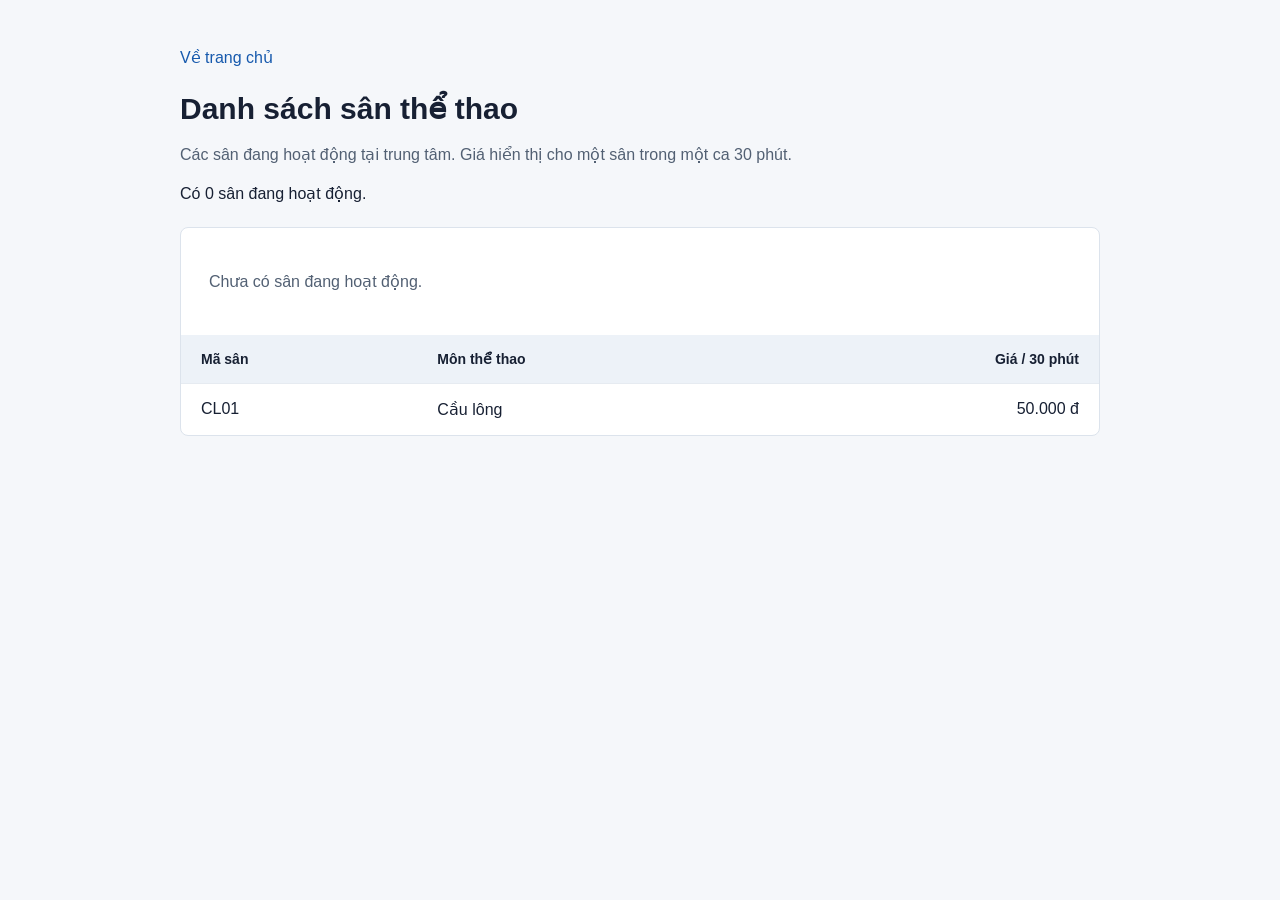
==== src/main/resources/templates/courts/list.html @ ab5fd7f0 "Them database entity repository va trang danh sach san" ====
<!DOCTYPE html>
<html lang="vi" xmlns:th="http://www.thymeleaf.org">
<head>
    <meta charset="UTF-8">
    <meta name="viewport" content="width=device-width, initial-scale=1">
    <title>Danh sách sân thể thao</title>
    <style>
        * { box-sizing: border-box; }
        body { margin: 0; font-family: Arial, sans-serif; color: #172033; background: #f5f7fa; }
        main { max-width: 960px; margin: 48px auto; padding: 0 20px; }
        a { color: #1659ad; }
        h1 { margin: 24px 0 10px; font-size: 30px; }
        .description { color: #526073; line-height: 1.6; }
        .table-container { margin-top: 24px; overflow-x: auto; background: white; border: 1px solid #dce3ec; border-radius: 8px; }
        table { width: 100%; border-collapse: collapse; }
        th, td { padding: 16px 20px; text-align: left; border-bottom: 1px solid #e6ebf1; }
        th { background: #edf2f8; font-size: 14px; white-space: nowrap; }
        tbody tr:last-child td { border-bottom: 0; }
        .price { text-align: right; white-space: nowrap; }
        .empty { padding: 28px; color: #526073; }
        @media (max-width: 600px) {
            main { margin-top: 24px; }
            h1 { font-size: 25px; }
            th, td { padding: 14px 12px; }
        }
    </style>
</head>
<body>
<main>
    <a th:href="@{/}">Về trang chủ</a>
    <h1>Danh sách sân thể thao</h1>
    <p class="description">Các sân đang hoạt động tại trung tâm. Giá hiển thị cho một sân trong một ca 30 phút.</p>
    <p th:text="|Có ${#lists.size(courts)} sân đang hoạt động.|">Có 0 sân đang hoạt động.</p>

    <div class="table-container">
        <p class="empty" th:if="${#lists.isEmpty(courts)}">Chưa có sân đang hoạt động.</p>
        <table th:unless="${#lists.isEmpty(courts)}" aria-label="Danh sách sân và giá thuê">
            <thead>
            <tr>
                <th scope="col">Mã sân</th>
                <th scope="col">Môn thể thao</th>
                <th scope="col" class="price">Giá / 30 phút</th>
            </tr>
            </thead>
            <tbody>
            <tr th:each="court : ${courts}">
                <td th:text="${court.code}">CL01</td>
                <td th:text="${court.sportName}">Cầu lông</td>
                <td class="price" th:text="${#numbers.formatDecimal(court.pricePerSlot, 1, 'POINT', 0, 'COMMA') + ' đ'}">50.000 đ</td>
            </tr>
            </tbody>
        </table>
    </div>
</main>
</body>
</html>
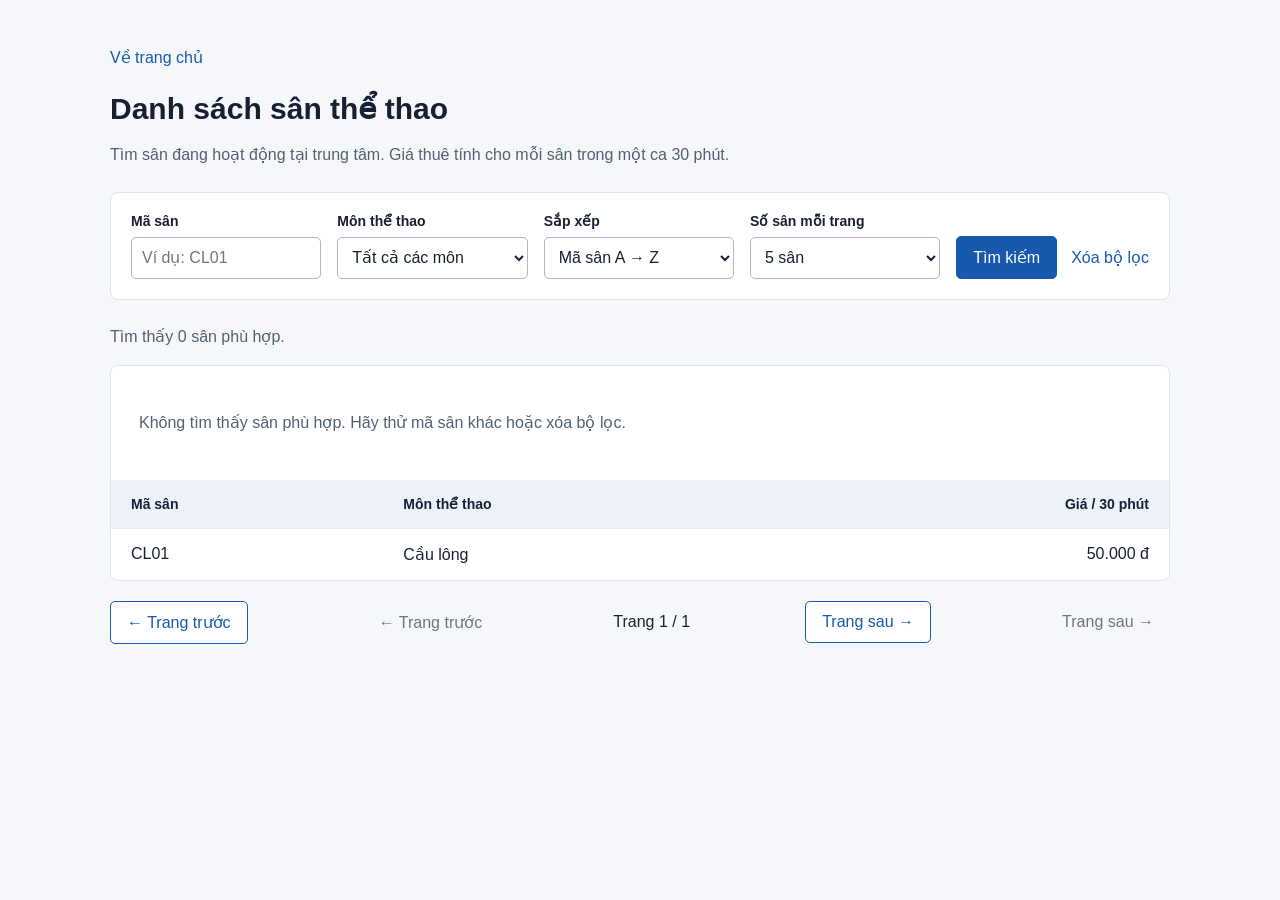
==== commit f2589984: "Them tim kiem loc phan trang va sap xep san" ====
--- a/src/main/resources/templates/courts/list.html
+++ b/src/main/resources/templates/courts/list.html
@@ -7,21 +7,35 @@
     <style>
         * { box-sizing: border-box; }
         body { margin: 0; font-family: Arial, sans-serif; color: #172033; background: #f5f7fa; }
-        main { max-width: 960px; margin: 48px auto; padding: 0 20px; }
+        main { max-width: 1100px; margin: 48px auto; padding: 0 20px; }
         a { color: #1659ad; }
         h1 { margin: 24px 0 10px; font-size: 30px; }
-        .description { color: #526073; line-height: 1.6; }
-        .table-container { margin-top: 24px; overflow-x: auto; background: white; border: 1px solid #dce3ec; border-radius: 8px; }
+        .description, .summary { color: #526073; line-height: 1.6; }
+        .filters { display: flex; flex-wrap: wrap; gap: 16px; align-items: end; padding: 20px; margin: 24px 0; background: white; border: 1px solid #dce3ec; border-radius: 8px; }
+        .field { display: flex; flex-direction: column; gap: 8px; flex: 1 1 150px; }
+        label { font-size: 14px; font-weight: bold; }
+        input, select { width: 100%; min-height: 42px; padding: 9px 10px; border: 1px solid #aab7c7; border-radius: 5px; font: inherit; background: white; color: inherit; }
+        .actions { display: flex; align-items: center; gap: 14px; min-height: 42px; }
+        button, .page-link { display: inline-block; padding: 11px 16px; border: 1px solid #1659ad; border-radius: 5px; font: inherit; }
+        button { background: #1659ad; color: white; cursor: pointer; }
+        button:hover { background: #104786; }
+        .table-container { overflow-x: auto; background: white; border: 1px solid #dce3ec; border-radius: 8px; }
         table { width: 100%; border-collapse: collapse; }
         th, td { padding: 16px 20px; text-align: left; border-bottom: 1px solid #e6ebf1; }
         th { background: #edf2f8; font-size: 14px; white-space: nowrap; }
         tbody tr:last-child td { border-bottom: 0; }
         .price { text-align: right; white-space: nowrap; }
-        .empty { padding: 28px; color: #526073; }
+        .empty { padding: 28px; color: #526073; line-height: 1.6; }
+        .pagination { display: flex; flex-wrap: wrap; align-items: center; justify-content: space-between; gap: 12px; margin-top: 20px; }
+        .page-link { text-decoration: none; background: white; }
+        .disabled { padding: 11px 16px; color: #6a7584; }
+        a:focus-visible, button:focus-visible, input:focus-visible, select:focus-visible { outline: 3px solid #4c94e8; outline-offset: 3px; }
         @media (max-width: 600px) {
             main { margin-top: 24px; }
             h1 { font-size: 25px; }
             th, td { padding: 14px 12px; }
+            .field { flex-basis: 100%; }
+            .pagination { justify-content: center; }
         }
     </style>
 </head>
@@ -29,12 +43,49 @@
 <main>
     <a th:href="@{/}">Về trang chủ</a>
     <h1>Danh sách sân thể thao</h1>
-    <p class="description">Các sân đang hoạt động tại trung tâm. Giá hiển thị cho một sân trong một ca 30 phút.</p>
-    <p th:text="|Có ${#lists.size(courts)} sân đang hoạt động.|">Có 0 sân đang hoạt động.</p>
+    <p class="description">Tìm sân đang hoạt động tại trung tâm. Giá thuê tính cho mỗi sân trong một ca 30 phút.</p>
 
+    <form class="filters" method="get" th:action="@{/courts}" aria-label="Tìm kiếm và lọc sân">
+        <div class="field">
+            <label for="keyword">Mã sân</label>
+            <input id="keyword" name="keyword" type="search" maxlength="50"
+                   placeholder="Ví dụ: CL01" th:value="${criteria.keyword}">
+        </div>
+        <div class="field">
+            <label for="sportTypeId">Môn thể thao</label>
+            <select id="sportTypeId" name="sportTypeId">
+                <option value="">Tất cả các môn</option>
+                <option th:each="sport : ${sportTypes}" th:value="${sport.id}"
+                        th:text="${sport.name}" th:selected="${sport.id == criteria.sportTypeId}"></option>
+            </select>
+        </div>
+        <div class="field">
+            <label for="sort">Sắp xếp</label>
+            <select id="sort" name="sort">
+                <option value="codeAsc" th:selected="${criteria.sort == 'codeAsc'}">Mã sân A → Z</option>
+                <option value="codeDesc" th:selected="${criteria.sort == 'codeDesc'}">Mã sân Z → A</option>
+                <option value="priceAsc" th:selected="${criteria.sort == 'priceAsc'}">Giá thấp → cao</option>
+                <option value="priceDesc" th:selected="${criteria.sort == 'priceDesc'}">Giá cao → thấp</option>
+            </select>
+        </div>
+        <div class="field">
+            <label for="size">Số sân mỗi trang</label>
+            <select id="size" name="size">
+                <option value="5" th:selected="${criteria.size == 5}">5 sân</option>
+                <option value="10" th:selected="${criteria.size == 10}">10 sân</option>
+                <option value="20" th:selected="${criteria.size == 20}">20 sân</option>
+            </select>
+        </div>
+        <div class="actions">
+            <button type="submit">Tìm kiếm</button>
+            <a th:href="@{/courts}">Xóa bộ lọc</a>
+        </div>
+    </form>
+
+    <p class="summary" th:text="|Tìm thấy ${courtPage.totalElements} sân phù hợp.|">Tìm thấy 0 sân phù hợp.</p>
     <div class="table-container">
-        <p class="empty" th:if="${#lists.isEmpty(courts)}">Chưa có sân đang hoạt động.</p>
-        <table th:unless="${#lists.isEmpty(courts)}" aria-label="Danh sách sân và giá thuê">
+        <p class="empty" th:if="${courtPage.empty}">Không tìm thấy sân phù hợp. Hãy thử mã sân khác hoặc xóa bộ lọc.</p>
+        <table th:unless="${courtPage.empty}" aria-label="Kết quả tìm sân và giá thuê">
             <thead>
             <tr>
                 <th scope="col">Mã sân</th>
@@ -51,6 +102,18 @@
             </tbody>
         </table>
     </div>
+
+    <nav class="pagination" aria-label="Phân trang danh sách sân" th:if="${courtPage.totalPages > 0}">
+        <a class="page-link" rel="prev" th:if="${courtPage.hasPrevious()}"
+           th:href="@{/courts(keyword=${criteria.keyword},sportTypeId=${criteria.sportTypeId},sort=${criteria.sort},size=${criteria.size},page=${courtPage.number - 1})}">← Trang trước</a>
+        <span class="disabled" th:unless="${courtPage.hasPrevious()}" aria-disabled="true">← Trang trước</span>
+
+        <span th:text="|Trang ${courtPage.number + 1} / ${courtPage.totalPages}|">Trang 1 / 1</span>
+
+        <a class="page-link" rel="next" th:if="${courtPage.hasNext()}"
+           th:href="@{/courts(keyword=${criteria.keyword},sportTypeId=${criteria.sportTypeId},sort=${criteria.sort},size=${criteria.size},page=${courtPage.number + 1})}">Trang sau →</a>
+        <span class="disabled" th:unless="${courtPage.hasNext()}" aria-disabled="true">Trang sau →</span>
+    </nav>
 </main>
 </body>
 </html>
